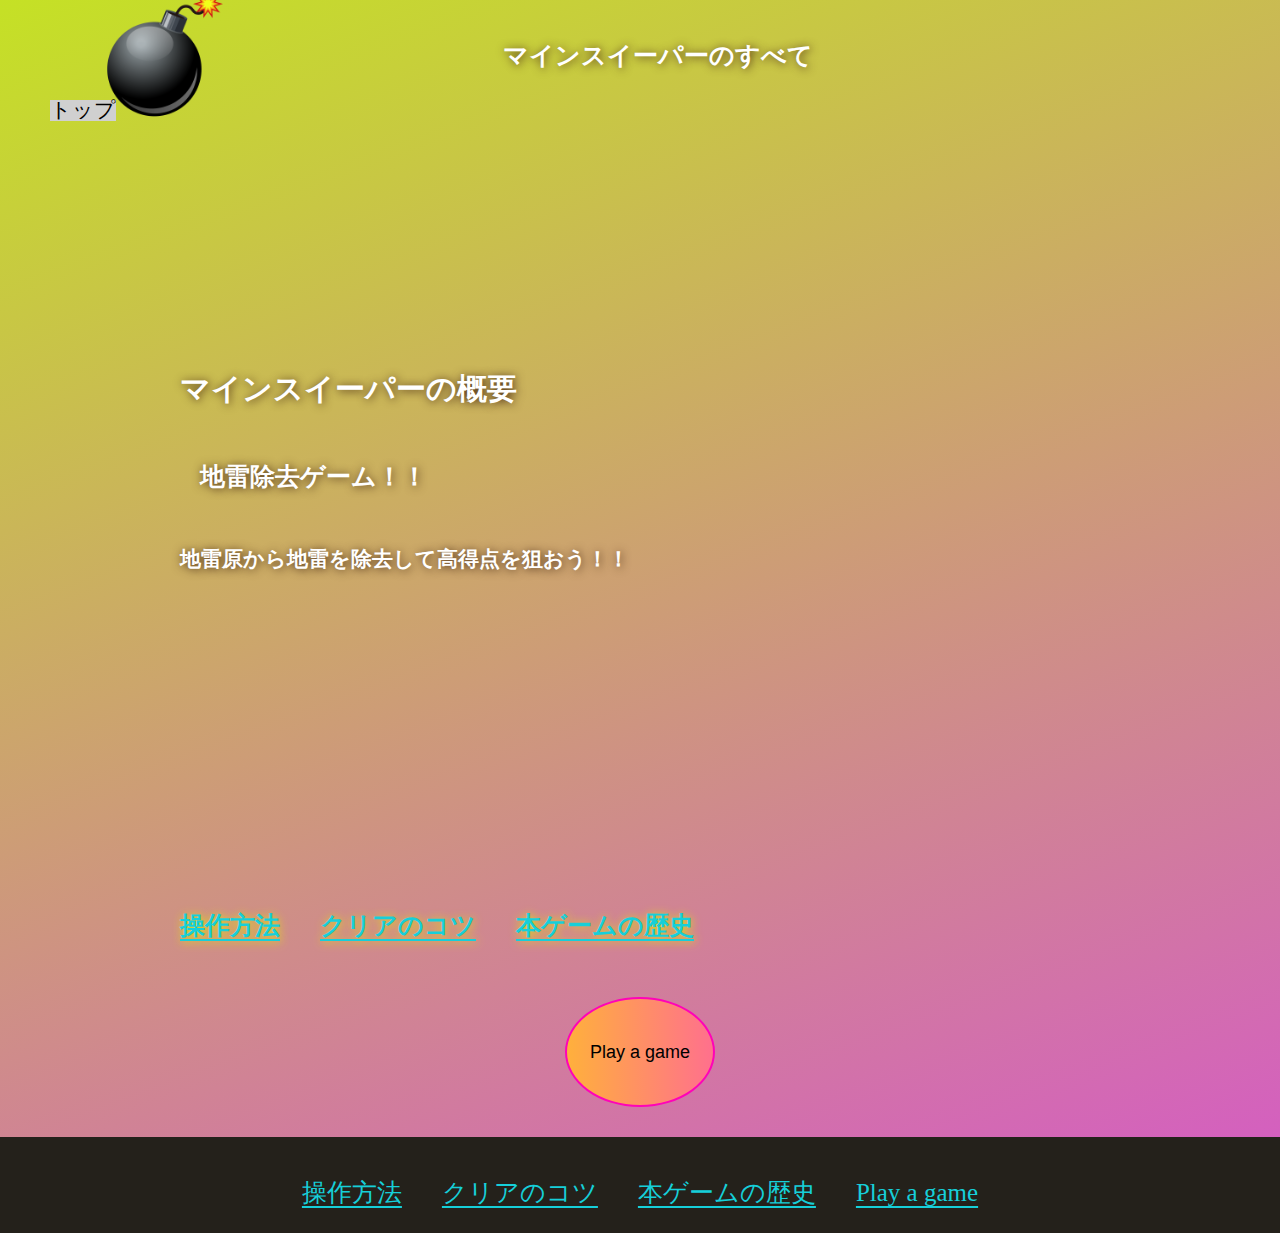
==== index.html @ 9cb3894d "change" ====
<!DOCTYPE html>
<html>
    <head>
        <meta charset="UTF-8">
        <title>マインスイーパーのすべて</title>
        <meta name="description" content="マインスイーパーのすべて">
        <meta name="viewport" content="width=device-width">
        <script src="js/script.js"></script>
        <link href="css/index.css" rel="stylesheet">   
    </head>
    <body>
        <header class="header">
            <div class="header-inner">
                <a class="header-logo" href="index.html">
                    <img src="images/other_bomb01_01.png" alt="ロゴ">
                </a>
            <div class="header-logo-text">
                <h1>マインスイーパーのすべて</h1>
            </div>
            <div class="bg_pattern"></div>
            <div class="Boxes"></div>
        </header>
        <main class="main">
            <nav class="floating">
                <ul>
                    <li><a href="#">トップ</a></li>
                </ul>
            </nav>
            <div class="first-view">
                <div class="first-view-text">
                    <h1>マインスイーパーの概要</h1>
                    <p>地雷除去ゲーム！！</p>
                    <div class="lead">
                        地雷原から地雷を除去して高得点を狙おう！！
                    </div>
                </div>
            </div>
            <div class="body-site-menu">
                <nav class="site-menu">
                    <ul>
                        <li><a href="method.html">操作方法</a></li>
                        <li><a href="trick.html">クリアのコツ</a></li>
                        <li><a href="history.html">本ゲームの歴史</a></li>
                    </ul>
                </nav>
            </div>
            <div class="site-menu-game">
                <ul>
                    <li><a href="minesweeper-master/index.html">Play a game</a></li>
                </ul>
            </div>
        </div>
        </div>
        </main>
        <footer class="footer">
            <nav class="site-menu">
                <ul>
                    <li><a href="method.html">操作方法</a></li>
                    <li><a href="trick.html">クリアのコツ</a></li>
                    <li><a href="history.html">本ゲームの歴史</a></li>
                    <li><a href="minesweeper-master/index.html">Play a game</a></li>
                </ul>
            </nav>
        </footer>
    </body>
</html>
---- css/index.css ----
@charset "utf-8";

nav.floating {
    position: absolute;
    top: 100px;
    left: 50px;
    background-color: #d0d0d0;
}


.first-view {
    height: calc(100vh - 110px);
    background-image: url(../images/index/bg_main.jpg);
    background-repeat: no-repeat;
    background-position: center center;
    background-size: cover;
    display: flex;
    align-items: center;
}

.first-view-text {
    width: 100%;
    max-width: 1000px;
    margin-left: auto;
    margin-right: auto;
    padding-left: 40px;
    padding-bottom: 15px;
    color: #ffffff;
    font-weight: bold;
    text-shadow: 1px 1px 10px #4b2c14;
}

.first-view-text h1 {
    font-family: 'Montserrat', sans-serif;
    font-size: 30px;
    line-height: 50px;
}

.first-view-text p {
    font-size: 25px;
    margin-top: 20px;
    margin-left: 20px; /* 左に20pxの空白を追加 */
    margin-top: 50px;
    margin-bottom: 25px; /* 下に20pxの空白を追加 */
}

.lead {
    max-width: 1200px;
    margin: 60px auto;
}

.body-site-menu{
    width: 100%;
    max-width: 1000px;
    margin-left: auto;
    margin-right: auto;
    padding-left: 20px; /* 左の余白を調整 */
    padding-bottom: 15px;
    color: #e2ed04;
    font-weight: bold;
    text-shadow: 1px 1px 10px #e2e607;
    
}

.site-menu li{
    font-family: 'Montserrat', sans-serif;
    font-size: 25px;
    line-height: 50px;
    color: #16cfd9;
    text-decoration-line: underline;
    text-underline-offset: 5px; 
    text-decoration-thickness: 2px; 
}

.site-menu-game {
    padding: 0.5em 1em;
    list-style-type: none; /* リストのマーカーを削除 */
    display: flex; /* フレックスボックスを使用して子要素を横方向に配置 */
    justify-content: center; /* 子要素を中央に配置 */
    flex-wrap: wrap; /* 子要素が折り返されるようにする */
}

.site-menu-game li {
    font-size: 18px;
    margin: 20px; /* 項目間の余白を調整 */
    text-align: center;
    border-radius: 50%; /* 丸い形にする */
    width: 150px; /* 背景の幅を設定 */
    height: 110px; /* 背景の高さを設定 */
    display: flex; /* 子要素を中央に配置するためにflexを使用 */
    align-items: center; /* 子要素を縦方向に中央揃え */
    justify-content: center; /* 子要素を横方向に中央揃え */
    border: 2px solid #ff03b8; /* 外枠の色と太さを設定 */
    color: #000; /* テキストの色を黒に設定 */
    background: -moz-linear-gradient(#ffb03c, #ff708d);
    background: -webkit-linear-gradient(#ffb03c, #ff708d);
    background: linear-gradient(to right, #ffb03c, #ff708d);
}






*,
::before,
::after {
    padding: 0;
    margin: 0;
    box-sizing: border-box;
}

ul, ol {
    list-style: none;
}

a {
    color: inherit;
    text-decoration: none;
}

body {
    font-family: sans-serif;
    font-size: 16pt;
    color: #000000;
    line-height: 1;
    background: linear-gradient(-20deg, #d558c8 0%, #c5e125 100%);
}

img {
    max-width: 100%;
}

.header-inner {
    max-width: 1200px;
    height: 110px;
    margin-left: auto;
    margin-right: auto;
    padding-left: 40px;
    padding-right: 40px;
    display: flex;
    justify-content: space-between;
    align-items: center;
}


.toggle-menu-button {
    display: none;
}

.header-logo {
    display: block;
    width: 170px;
}

.header-logo-text h1{
    font-size: 25px;
    margin: 120px;
    text-align: left;
    color: #ffffff;
    font-weight: bold;
    text-shadow: 1px 1px 10px #4b2c14;
}

.site-menu ul {
    display: flex;
}

.site-menu ul li {
    margin-left: 20px;
    margin-right: 20px;
}

.site-menu ul li a {
    font-family: 'Cherry Bomb One', cursive;
}

@media (max-width: 800px) {
    .site-menu ul {
        display: block;
        text-align: center;
    }

    .site-menu li {
        margin-top: 20px;
    }

    .header {
        position: fixed;
        top: 0;
        left: 0;
        right: 0;
        background-color: #ffffff;
        height: 50px;
        z-index: 10;
        box-shadow: 0 3px 6px rgba(0, 0, 0, 0.1);
    }

    .header-inner {
        padding-left: 20px;
        padding-right: 20px;
        height: 100%;
        position: relative;
    }

    .header-logo {
        width: 50px;
    }

    .header-site-menu {
        position: absolute;
        top: 100%;
        left: 0;
        right: 0;
        color: #ffffff;
        background-color: #736e62;
        padding-top: 30px;
        padding-bottom: 50px;
        display: none;
    }

    .header-site-menu.is-show {
        display: block;
    }

    .main {
        padding-top: 50px;;
    }

    .footer-logo {
        margin-top: 60px;
    }

    .copyright {
        margin-top: 50px;
    }

    .toggle-menu-button {
        display: block;
        width: 44px;
        height: 34px;
        background-image: url(../images/common/icon-menu.png);
        background-size: 50%;
        background-position: center;
        background-repeat: no-repeat;
        background-color: transparent;
        border: none;
        border-radius: 0;
        outline: none;
    }
}

.footer {
    color: #ffffff;
    background-color: #24211b;
    padding-top: 30px;
    padding-bottom: 15px;
    display: flex;
    flex-direction: column;
    align-items: center;
}

.footer-logo {
    display: block;
    width: 235px;
    margin-top: 90px;
}

.copyright {
    font-size: 14pt;
    font-weight: bold;
    margin-top: 90px;
}
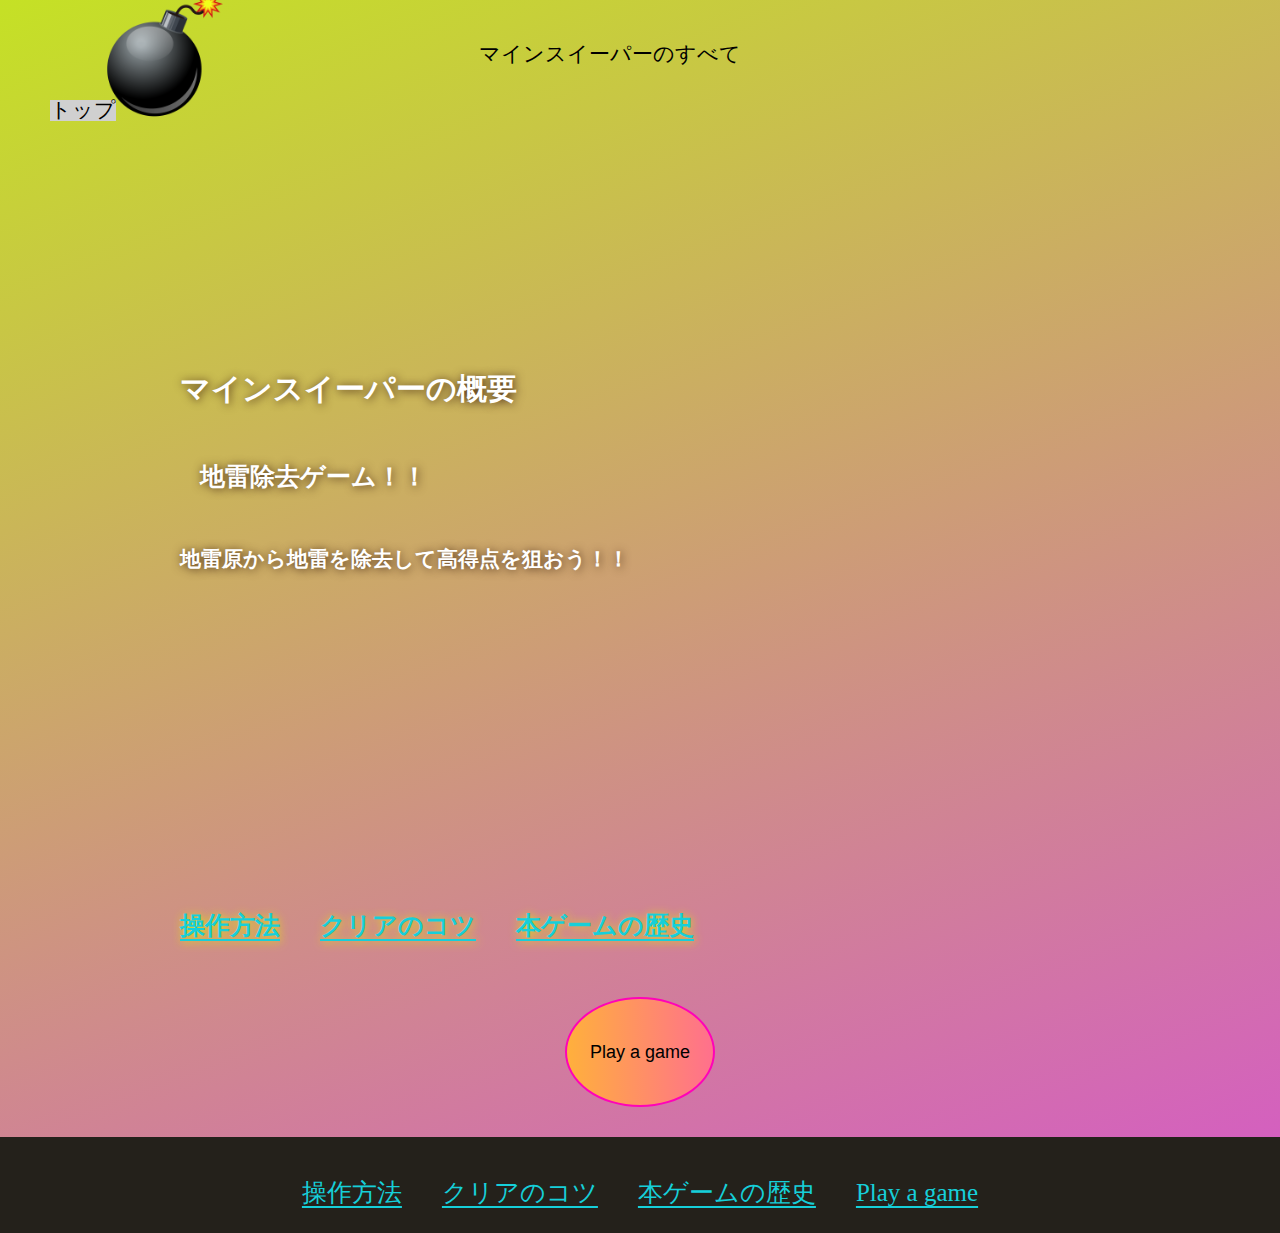
==== commit 4582280c: "Merge branch 'main' of https://github.com/heya2312/final_project" ====
--- a/index.html
+++ b/index.html
@@ -15,7 +15,9 @@
                     <img src="images/other_bomb01_01.png" alt="ロゴ">
                 </a>
             <div class="header-logo-text">
-                <h1>マインスイーパーのすべて</h1>
+                <ul>
+                    <li><a href="index.html">マインスイーパーのすべて</a></li>
+                </ul>
             </div>
             <div class="bg_pattern"></div>
             <div class="Boxes"></div>
@@ -46,7 +48,7 @@
             </div>
             <div class="site-menu-game">
                 <ul>
-                    <li><a href="minesweeper-master/index.html">Play a game</a></li>
+                    <li><a href="Minesweeper-master/index.html">Play a game</a></li>
                 </ul>
             </div>
         </div>
@@ -58,7 +60,7 @@
                     <li><a href="method.html">操作方法</a></li>
                     <li><a href="trick.html">クリアのコツ</a></li>
                     <li><a href="history.html">本ゲームの歴史</a></li>
-                    <li><a href="minesweeper-master/index.html">Play a game</a></li>
+                    <li><a href="Minesweeper-master/index.html">Play a game</a></li>
                 </ul>
             </nav>
         </footer>
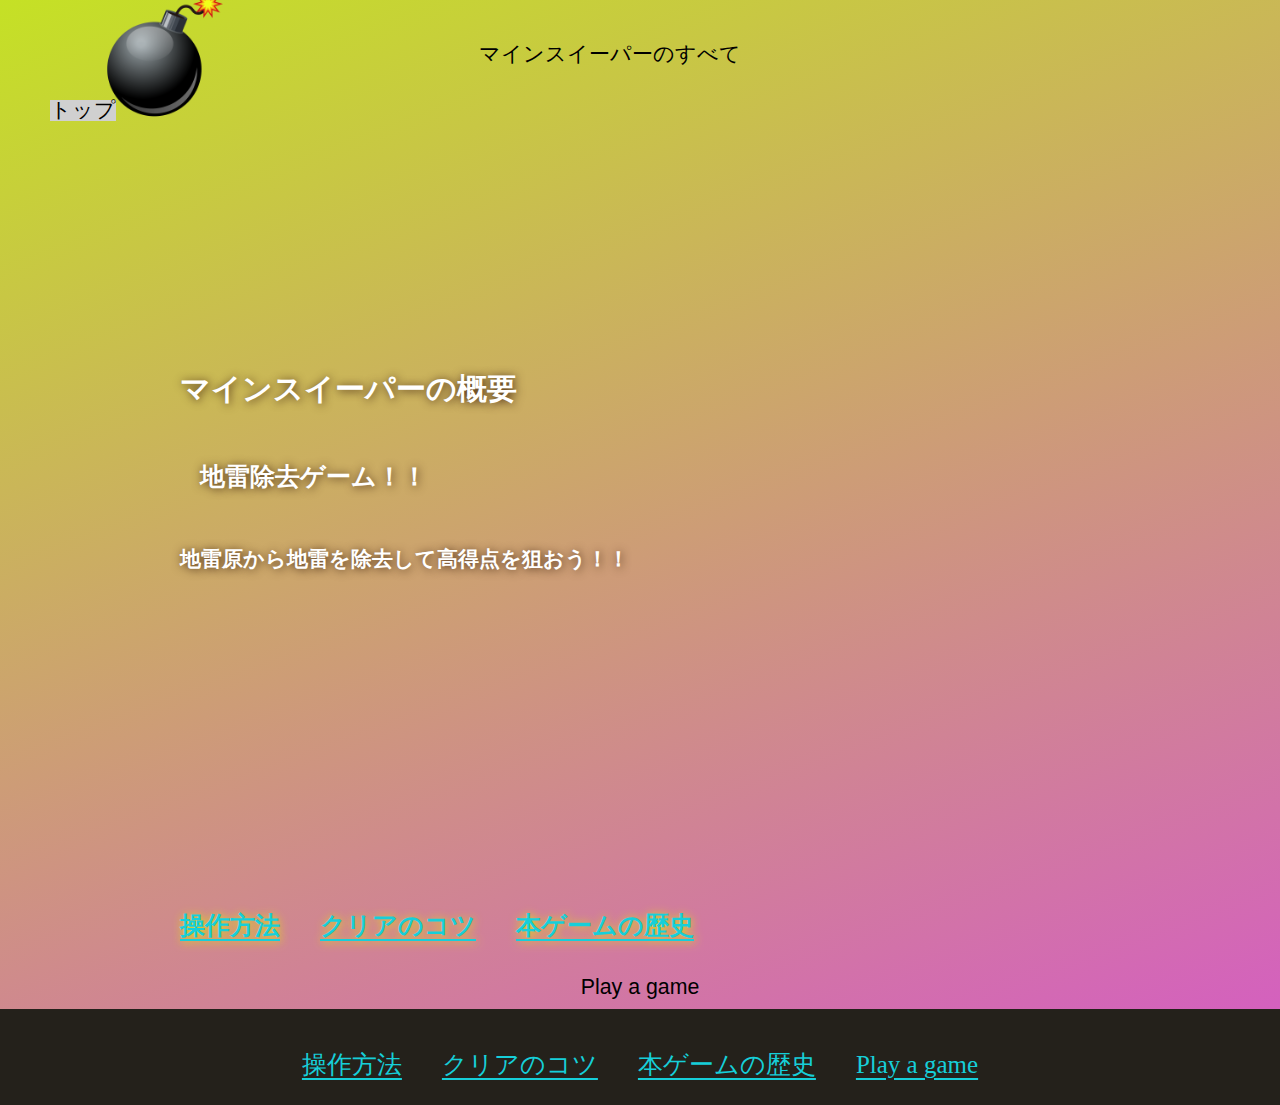
==== commit 9f659655: "これでいけるのでは" ====
--- a/index.html
+++ b/index.html
@@ -5,6 +5,7 @@
         <title>マインスイーパーのすべて</title>
         <meta name="description" content="マインスイーパーのすべて">
         <meta name="viewport" content="width=device-width">
+        <script src="https://ajax.googleapis.com/ajax/libs/jquery/1.11.0/jquery.min.js"></script>
         <script src="js/script.js"></script>
         <link href="css/index.css" rel="stylesheet">   
     </head>
@@ -46,11 +47,11 @@
                     </ul>
                 </nav>
             </div>
-            <div class="site-menu-game">
-                <ul>
-                    <li><a href="Minesweeper-master/index.html">Play a game</a></li>
-                </ul>
-            </div>
+            <a href="Minesweeper-master/index.html">
+                <div class="site-menu-game">
+                        <p>Play a game</p>
+                </div>
+            </a>
         </div>
         </div>
         </main>
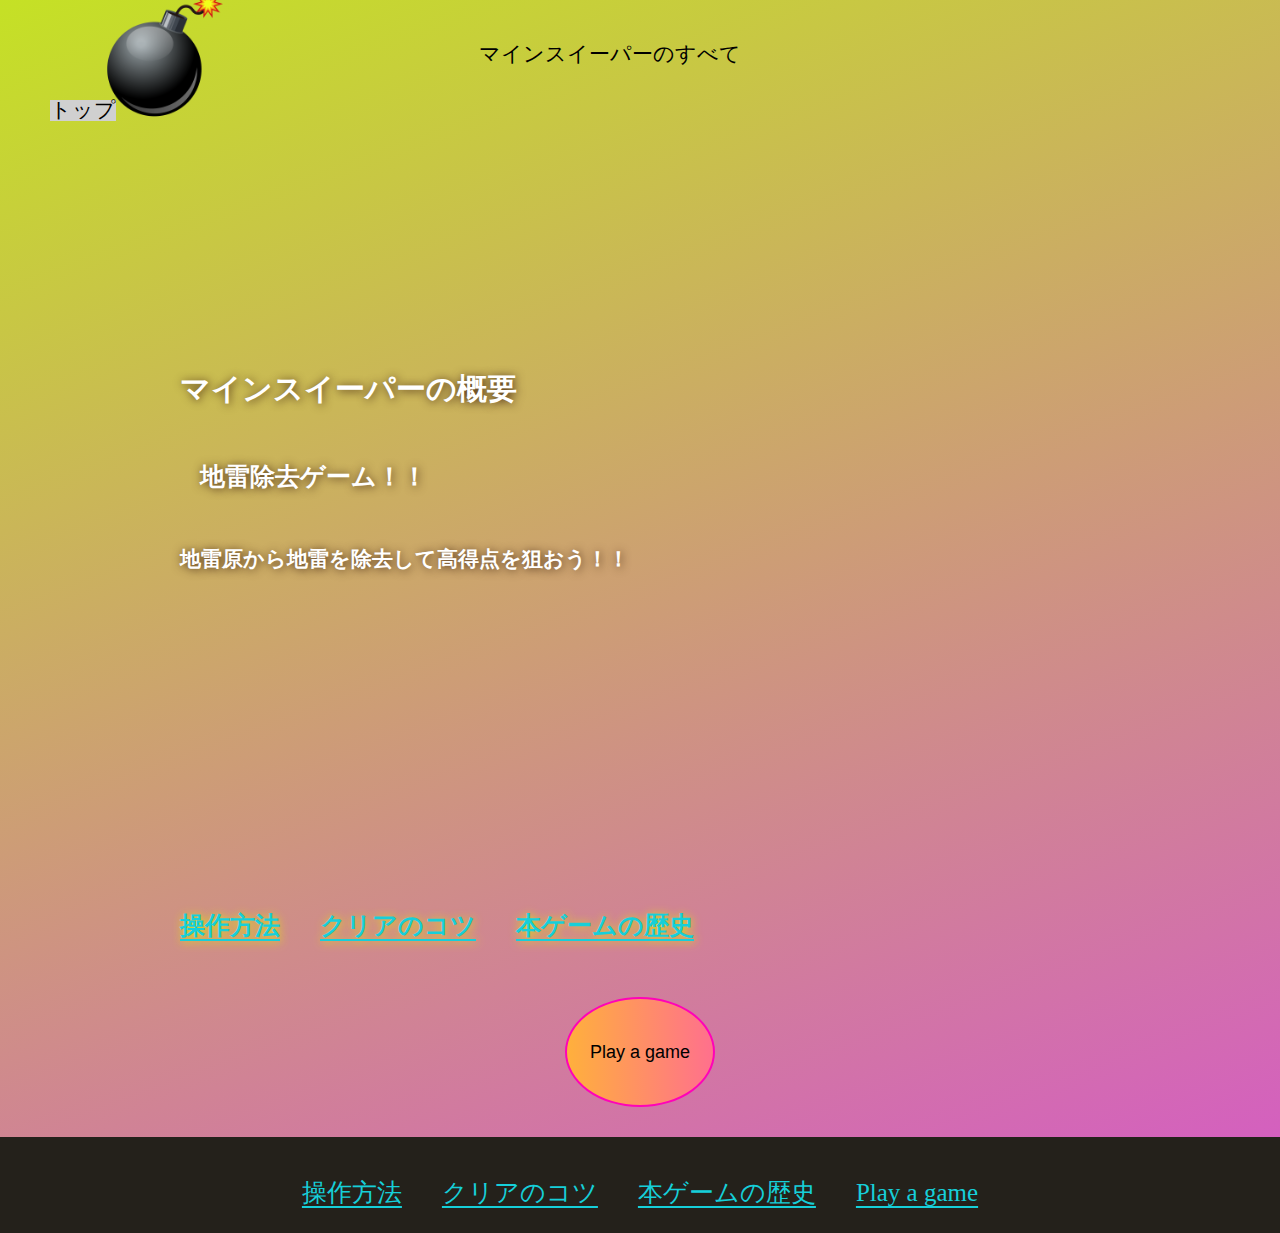
==== commit d1ed39cd: "ダメでした" ====
--- a/index.html
+++ b/index.html
@@ -47,11 +47,11 @@
                     </ul>
                 </nav>
             </div>
-            <a href="Minesweeper-master/index.html">
-                <div class="site-menu-game">
-                        <p>Play a game</p>
-                </div>
-            </a>
+            <div class="site-menu-game">
+                <ul>
+                    <li><a href="Minesweeper-master/index.html">Play a game</a></li>
+                </ul>
+            </div>
         </div>
         </div>
         </main>
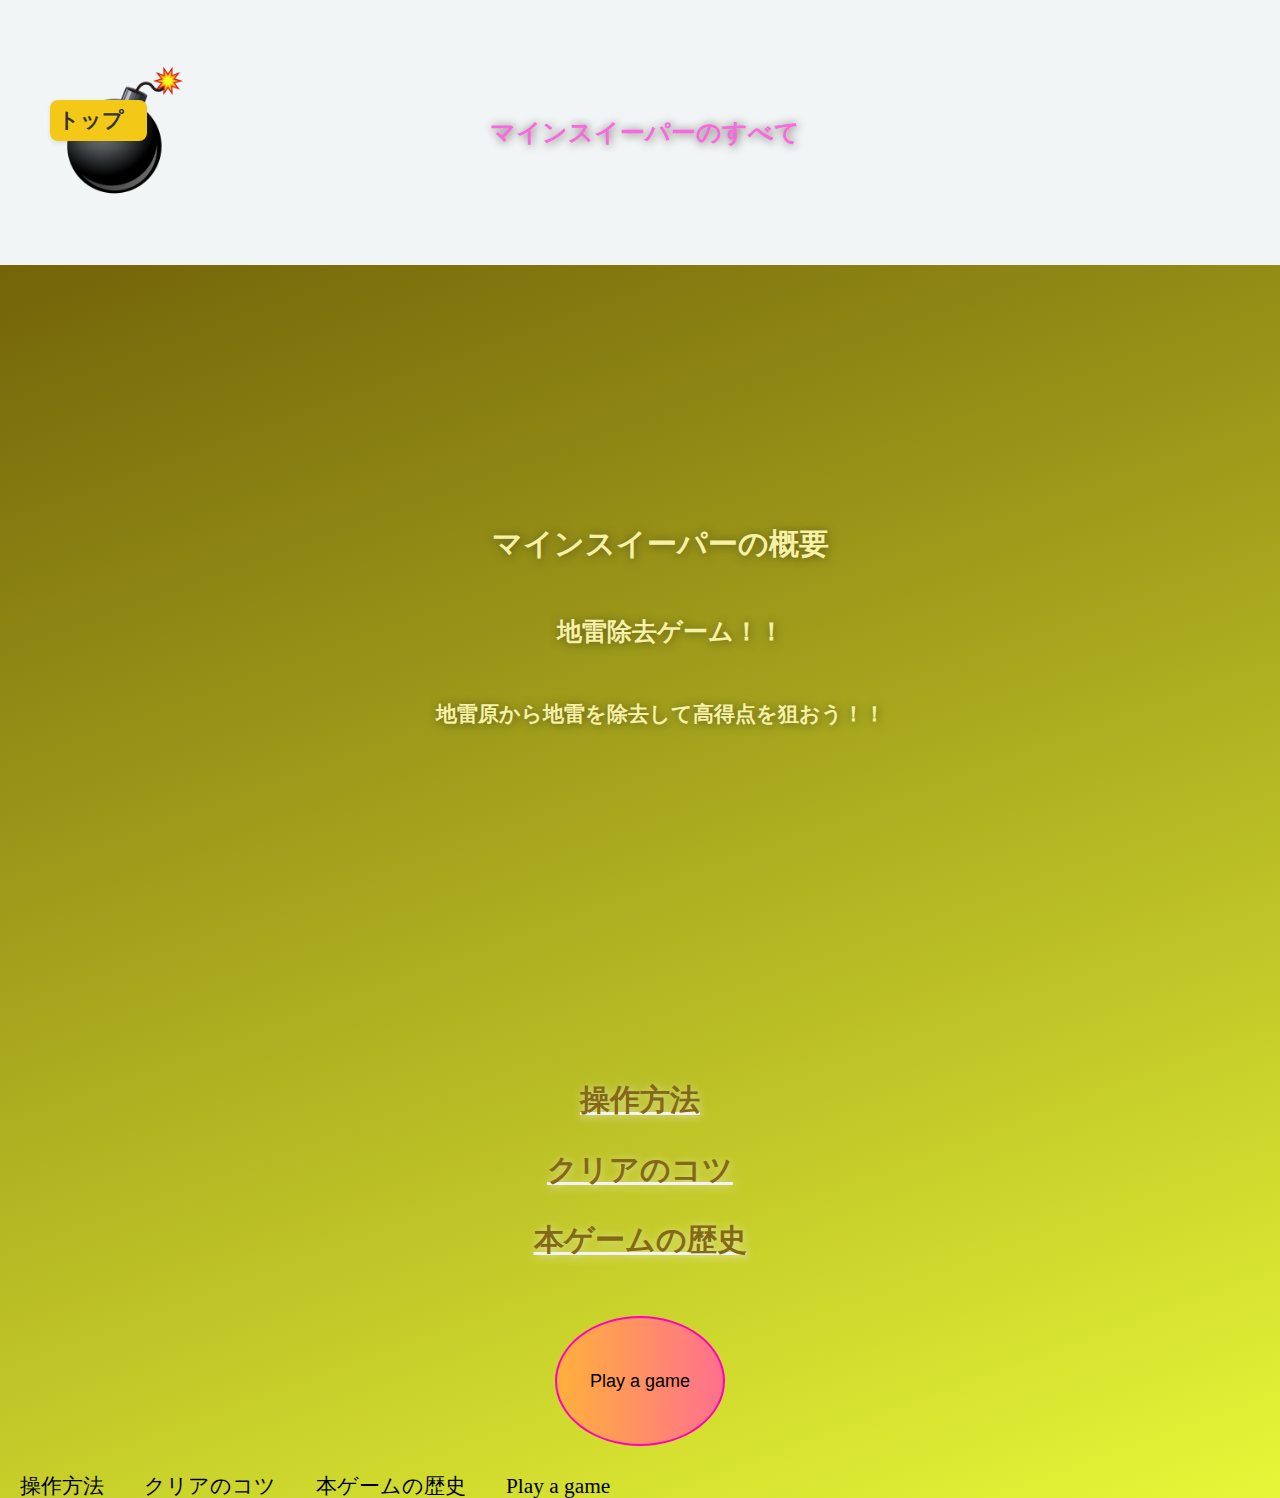
==== commit 86767394: "center" ====
--- a/index.html
+++ b/index.html
@@ -39,7 +39,7 @@
                 </div>
             </div>
             <div class="body-site-menu">
-                <nav class="site-menu">
+                <nav class="site-menu-middle">
                     <ul>
                         <li><a href="method.html">操作方法</a></li>
                         <li><a href="trick.html">クリアのコツ</a></li>
--- a/css/index.css
+++ b/css/index.css
@@ -4,7 +4,22 @@
     position: absolute;
     top: 100px;
     left: 50px;
-    background-color: #d0d0d0;
+    background-color: #f4c817;
+    padding: 10px 8px; /* 内側の余白を追加 */
+    border-radius: 8px; /* 角丸にする */
+    box-shadow: 0 2px 4px rgba(0, 0, 0, 0.1); /* 影を追加 */
+}
+
+nav.floating li {
+    color: #333; /* リンクの色 */
+    text-decoration: none; /* 下線をなくす */
+    font-weight: bold; /* 太字 */
+    margin-right: 15px; /* リンク間の間隔 */
+    transition: color 0.3s ease; /* 色の変化を滑らかにする */
+}
+
+nav.floating li:hover {
+    color: #16cfd9; /* ホバー時の色 */
 }
 
 
@@ -25,10 +40,12 @@
     margin-right: auto;
     padding-left: 40px;
     padding-bottom: 15px;
-    color: #ffffff;
+    color: #f7f1a4;
     font-weight: bold;
-    text-shadow: 1px 1px 10px #4b2c14;
-}
+    text-shadow: 1px 1px 10px #2423238c;
+    text-align: center; /* テキストを中央揃えにする */
+}
+
 
 .first-view-text h1 {
     font-family: 'Montserrat', sans-serif;
@@ -49,28 +66,35 @@
     margin: 60px auto;
 }
 
-.body-site-menu{
-    width: 100%;
-    max-width: 1000px;
-    margin-left: auto;
-    margin-right: auto;
-    padding-left: 20px; /* 左の余白を調整 */
-    padding-bottom: 15px;
-    color: #e2ed04;
+.body-site-menu {
+    display: flex;
+    justify-content: center;
+}
+
+.site-menu-middle ul {
+    list-style-type: none; /* リストのマーカーを消去 */
+    padding: 10px 0; /* 上下の余白を設定 */
+    text-align: center; /* テキストを中央揃えにする */
+}
+
+.site-menu-middle li {
+    margin: 0; /* リスト項目間の余白をリセット */
+    font-size: 30px;
+    text-decoration-line: underline; /* 下線を引く */
+    text-decoration-color: rgb(243, 243, 247); /* 下線の色を青にする */
     font-weight: bold;
-    text-shadow: 1px 1px 10px #e2e607;
-    
-}
-
-.site-menu li{
-    font-family: 'Montserrat', sans-serif;
-    font-size: 25px;
-    line-height: 50px;
-    color: #16cfd9;
-    text-decoration-line: underline;
-    text-underline-offset: 5px; 
-    text-decoration-thickness: 2px; 
-}
+    color: #f7f1a4;
+    text-shadow: 1px 1px 10px #faf7f78c;
+}
+
+.site-menu-middle a {
+    text-decoration: none; /* リンクの下線を消去 */
+    color: #836816; /* リンクの色を設定 */
+    padding: 20px 20px; /* 上下のパディングを設定 */
+    display: block; /* リンクをブロックレベル要素にする */
+}
+
+
 
 .site-menu-game {
     padding: 0.5em 1em;
@@ -85,8 +109,8 @@
     margin: 20px; /* 項目間の余白を調整 */
     text-align: center;
     border-radius: 50%; /* 丸い形にする */
-    width: 150px; /* 背景の幅を設定 */
-    height: 110px; /* 背景の高さを設定 */
+    width: 170px; /* 背景の幅を設定 */
+    height: 130px; /* 背景の高さを設定 */
     display: flex; /* 子要素を中央に配置するためにflexを使用 */
     align-items: center; /* 子要素を縦方向に中央揃え */
     justify-content: center; /* 子要素を横方向に中央揃え */
@@ -124,7 +148,7 @@
     font-size: 16pt;
     color: #000000;
     line-height: 1;
-    background: linear-gradient(-20deg, #d558c8 0%, #c5e125 100%);
+    background: linear-gradient(-20deg, #e7f737 0%, #614d02 100%);
 }
 
 img {
@@ -132,8 +156,9 @@
 }
 
 .header-inner {
-    max-width: 1200px;
-    height: 110px;
+    max-width: auto;
+    height: auto;
+    width: 100%;
     margin-left: auto;
     margin-right: auto;
     padding-left: 40px;
@@ -153,13 +178,13 @@
     width: 170px;
 }
 
-.header-logo-text h1{
+.header-logo-text li{
     font-size: 25px;
     margin: 120px;
     text-align: left;
-    color: #ffffff;
+    color: #f968de;
     font-weight: bold;
-    text-shadow: 1px 1px 10px #4b2c14;
+    text-shadow: 1px 1px 10px #5e5654;
 }
 
 .site-menu ul {
@@ -173,6 +198,11 @@
 
 .site-menu ul li a {
     font-family: 'Cherry Bomb One', cursive;
+}
+
+.header {
+    width: 100%;
+    background-color: #f1f5f5;
 }
 
 @media (max-width: 800px) {
@@ -191,6 +221,7 @@
         left: 0;
         right: 0;
         background-color: #ffffff;
+
         height: 50px;
         z-index: 10;
         box-shadow: 0 3px 6px rgba(0, 0, 0, 0.1);
@@ -248,26 +279,90 @@
         border-radius: 0;
         outline: none;
     }
-}
-
-.footer {
-    color: #ffffff;
-    background-color: #24211b;
-    padding-top: 30px;
-    padding-bottom: 15px;
-    display: flex;
-    flex-direction: column;
-    align-items: center;
-}
-
-.footer-logo {
-    display: block;
-    width: 235px;
-    margin-top: 90px;
-}
-
-.copyright {
-    font-size: 14pt;
-    font-weight: bold;
-    margin-top: 90px;
-}+
+    .footer {
+        color: #ffffff;
+        background-color: #24211b;
+        padding-top: 30px;
+        padding-bottom: 15px;
+        display: flex;
+        flex-direction: column;
+        align-items: center;
+    }
+    
+    .footer-logo {
+        display: block;
+        width: 235px;
+        margin-top: 90px;
+    }
+    
+    .copyright {
+        font-size: 14pt;
+        font-weight: bold;
+        margin-top: 90px;
+    }
+    
+    .header-logo-text li{
+        font-size: 15px;
+        margin: 25px;
+        text-align: left;
+        color: #f968de;
+        font-weight: bold;
+        text-shadow: 1px 1px 10px #5e5654;
+    }
+    
+    .first-view-text {
+        width: 100%;
+        max-width: 1000px;
+        margin-left: auto;
+        margin-right: auto;
+        padding-left: 40px;
+        padding-bottom: 15px;
+        color: #f7f1a4;
+        font-weight: bold;
+        text-shadow: 1px 1px 10px #2423238c;
+    }
+    
+    .first-view-text h1 {
+        font-family: 'Montserrat', sans-serif;
+        font-size: 25px;
+        line-height: 40px;
+    }
+    
+    .first-view-text p {
+        font-size: 20px;
+        margin-top: 20px;
+        margin-left: 20px; /* 左に20pxの空白を追加 */
+        margin-top: 50px;
+        margin-bottom: 25px; /* 下に20pxの空白を追加 */
+    }
+    
+    .lead {
+        font-size: 18px;
+    }
+    
+    nav.floating {
+        position: absolute;
+        font-size: 13px;
+        top: 50px;
+        left: 20px;
+        background-color: #f4c817;
+        padding: 5px 5px; /* 内側の余白を追加 */
+        border-radius: 8px; /* 角丸にする */
+        box-shadow: 0 2px 4px rgba(0, 0, 0, 0.1); /* 影を追加 */
+    }
+    
+    nav.floating li {
+        color: #333; /* リンクの色 */
+        text-decoration: none; /* 下線をなくす */
+        font-weight: bold; /* 太字 */
+        margin-right: 15px; /* リンク間の間隔 */
+        transition: color 0.3s ease; /* 色の変化を滑らかにする */
+    }
+    
+    nav.floating li:hover {
+        color: #16cfd9; /* ホバー時の色 */
+    }
+
+}
+
